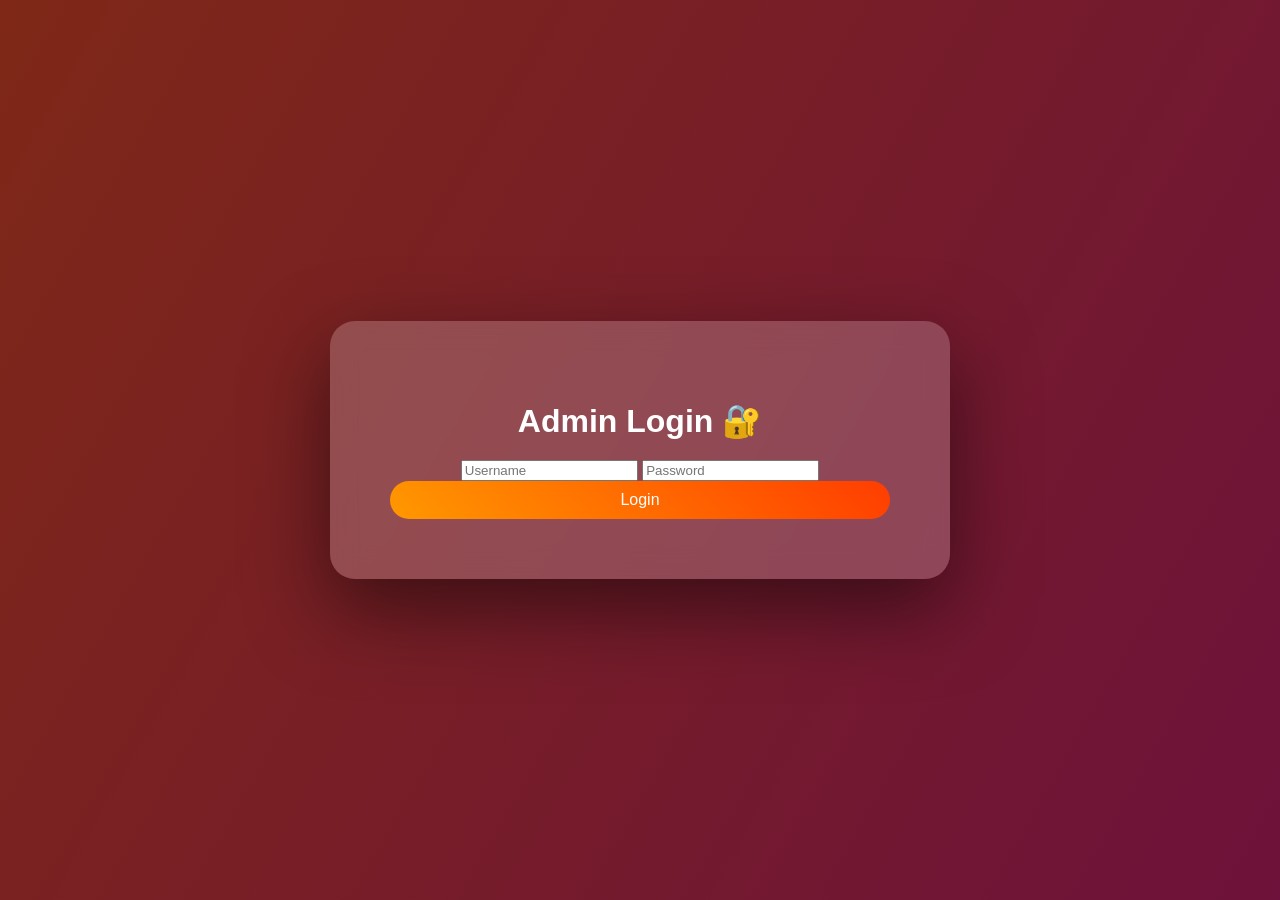
==== admin.html @ b4eac068 "Add files via upload" ====
<!DOCTYPE html>
<html>
<head>
<title>Admin</title>
<link rel="stylesheet" href="style.css">
</head>

<body class="adminBody">

<div class="adminCard">

<h1>Admin Dashboard</h1>

<div id="data"></div>

<button class="logoutBtn" onclick="logout()">Logout</button>

</div>

<script>

if(localStorage.getItem("adminLogin")!="true"){
window.location.href="admin-login.html"
}

let bookings=JSON.parse(localStorage.getItem("bookings")) || []

let text=""

bookings.forEach(b=>{
text+="<p>"+b.name+" → "+b.place+"</p>"
})

document.getElementById("data").innerHTML=text

function logout(){
localStorage.removeItem("adminLogin")
window.location.href="admin-login.html"
}

</script>

</body>
</html>
---- style.css ----
body{
margin:0;
font-family:sans-serif;

background:url("https://images.unsplash.com/photo-1501785888041-af3ef285b470") no-repeat center center fixed;

background-size:cover;

color:white;
}
background-size:600% 600%;
animation:bgMove 10s infinite;
color:#ffffff;
}

@keyframes bgMove{
0%{background-position:0%}
50%{background-position:100%}
100%{background-position:0%}
}

#loader{
position:fixed;
height:100%;
width:100%;
background:black;
display:flex;
justify-content:center;
align-items:center;
z-index:999;
}

header{
position:fixed;
width:100%;
display:flex;
justify-content:space-between;
padding:15px;
background:rgba(255,255,255,0.1);
backdrop-filter:blur(10px);
}

.menuBtn{
display:none;
font-size:28px;
cursor:pointer;
}

.hero{
height:100vh;
display:flex;
flex-direction:column;
justify-content:center;
align-items:center;
}

button{
padding:12px 25px;
border:none;
background:#ff9800;
border-radius:10px;
cursor:pointer;
}

.slider{
margin-top:100px;
height:500px;
overflow:hidden;
display:flex;
justify-content:center;
align-items:center;
}

.slide{
width:80%;
height:100%;
object-fit:cover;
border-radius:20px;
display:none;
box-shadow:0 10px 30px rgba(0,0,0,0.4);
}

.cards{
display:flex;
justify-content:center;
gap:30px;
padding:40px;
}

.card{
background:white;
color:black;
padding:40px;
border-radius:20px;
transition:0.4s;
}

.card:hover{
transform:scale(1.1);
}

.formBox{
position:fixed;
top:0;
left:0;
height:100%;
width:100%;
background:rgba(0,0,0,0.7);
display:none;
justify-content:center;
align-items:center;
}

.formContent{
background:white;
color:black;
padding:30px;
border-radius:20px;
display:flex;
flex-direction:column;
gap:10px;
}

footer{
text-align:center;
padding:30px;
background:black;
}

@media(max-width:768px){
.cards{flex-direction:column;align-items:center;}
.menuBtn{display:block;}
nav{display:none;flex-direction:column;background:black;position:absolute;top:60px;right:0;padding:20px;}
nav.active{display:flex;}
}
body::before{
content:"";
position:fixed;
top:0;
left:0;
width:100%;
height:100%;
background:rgba(0,0,0,0.5);
z-index:-1;
}
footer{
background:black;
color:white;
text-align:center;
padding:20px;
}

/* BOOK NOW BUTTON */

.bookBtn{
display:inline-block;
margin-top:20px;
padding:18px 45px;
font-size:22px;
font-weight:bold;
color:white;
text-decoration:none;
background:linear-gradient(45deg,#ff9800,#ff3d00);
border-radius:50px;
transition:0.4s;
box-shadow:0 10px 25px rgba(0,0,0,0.4);
animation:pulse 2s infinite;
}

.bookBtn:hover{
transform:scale(1.1);
box-shadow:0 15px 40px rgba(0,0,0,0.6);
background:linear-gradient(45deg,#ff3d00,#ff9800);
}

@keyframes pulse{
0%{box-shadow:0 0 0 0 rgba(255,152,0,0.7);}
70%{box-shadow:0 0 0 25px rgba(255,152,0,0);}
100%{box-shadow:0 0 0 0 rgba(255,152,0,0);}
}
/* BOOKING PAGE DESIGN */

.bookingBody{
height:100vh;
background:url("https://images.unsplash.com/photo-1501785888041-af3ef285b470") center/cover no-repeat;
display:flex;
justify-content:center;
align-items:center;
font-family:Arial;
}

.bookingBox{
background:rgba(255,255,255,0.15);
backdrop-filter:blur(15px);
padding:40px;
border-radius:20px;
width:450px;
box-shadow:0 20px 50px rgba(0,0,0,0.5);
animation:fadeIn 1s;
}

.bookingBox h1,
.bookingBox h2{
color:white;
margin-bottom:10px;
}

.bookingBox input{
width:100%;
padding:12px;
margin-bottom:15px;
border:none;
border-radius:10px;
}

.nextBtn{
width:100%;
padding:10px;
background:linear-gradient(45deg,#ff9800,#ff3d00);
border:none;
border-radius:25px;
color:white;
font-size:16px;
cursor:pointer;
transition:0.4s;
}

.nextBtn:hover{
transform:scale(1.05);
}

@keyframes fadeIn{
from{opacity:0;transform:translateY(40px);}
to{opacity:1;transform:translateY(0);}
}
/* DESTINATION PAGE */

.destBody{
height:100vh;
background:url("https://images.unsplash.com/photo-1501785888041-af3ef285b470") center/cover no-repeat;
display:flex;
justify-content:center;
align-items:center;
}

.destBox{
background:rgba(255,255,255,0.15);
backdrop-filter:blur(15px);
padding:50px;
border-radius:20px;
text-align:center;
color:white;
animation:zoomIn 1s;
}

.payBtn{
display:inline-block;
margin-top:20px;
padding:15px 40px;
background:linear-gradient(45deg,#ff9800,#ff3d00);
border-radius:30px;
text-decoration:none;
color:white;
font-size:20px;
transition:0.3s;
}

.payBtn:hover{
transform:scale(1.1);
}


/* PAYMENT PAGE */

.payBody{
height:100vh;
background:url("https://images.unsplash.com/photo-1526772662000-3f88f10405ff") center/cover no-repeat;
display:flex;
justify-content:center;
align-items:center;
}

.payBox{
background:rgba(255,255,255,0.2);
padding:50px;
border-radius:20px;
text-align:center;
color:white;
animation:zoomIn 1s;
}

.confirmBtn{
padding:15px 40px;
background:green;
border:none;
border-radius:30px;
color:white;
font-size:20px;
cursor:pointer;
}

@keyframes zoomIn{
from{transform:scale(0.5);opacity:0;}
to{transform:scale(1);opacity:1;}
}
/* DESTINATION ULTRA DESIGN */

.destBody{
height:100vh;
background:url("https://images.unsplash.com/photo-1526772662000-3f88f10405ff") center/cover fixed;
display:flex;
justify-content:center;
align-items:center;
font-family:Arial;
overflow:hidden;
}

.destOverlay{
position:absolute;
width:100%;
height:100%;
background:linear-gradient(to right,rgba(0,0,0,0.6),rgba(0,0,0,0.2));
}

.destCard{
position:relative;
background:rgba(255,255,255,0.15);
backdrop-filter:blur(20px);
padding:60px;
border-radius:25px;
text-align:center;
color:white;
width:500px;
animation:slideUp 1.2s ease;
box-shadow:0 30px 80px rgba(0,0,0,0.6);
}

.destCard h1{
font-size:40px;
margin-bottom:20px;
animation:textGlow 2s infinite alternate;
}

.tagline{
font-size:22px;
margin-bottom:15px;
}

.desc{
font-size:16px;
line-height:1.6;
margin-bottom:30px;
}

.payBtn{
display:inline-block;
padding:16px 45px;
background:linear-gradient(45deg,#ff9800,#ff3d00);
border-radius:40px;
text-decoration:none;
color:white;
font-size:20px;
transition:0.4s;
}

.payBtn:hover{
transform:scale(1.1);
}

@keyframes slideUp{
from{transform:translateY(80px);opacity:0;}
to{transform:translateY(0);opacity:1;}
}

@keyframes textGlow{
from{text-shadow:0 0 10px orange;}
to{text-shadow:0 0 25px red;}
}
/* ADMIN PAGE */

.adminBody{
height:100vh;
background:linear-gradient(120deg,#ff512f,#dd2476);
display:flex;
justify-content:center;
align-items:center;
font-family:Arial;
}

.adminCard{
background:rgba(255,255,255,0.2);
backdrop-filter:blur(15px);
padding:60px;
border-radius:25px;
text-align:center;
color:white;
width:500px;
animation:slideAdmin 1s ease;
box-shadow:0 30px 80px rgba(0,0,0,0.5);
}

.adminCard h1{
margin-bottom:20px;
}

.logoutBtn{
padding:15px 40px;
background:black;
color:white;
border:none;
border-radius:30px;
margin-top:30px;
cursor:pointer;
transition:0.3s;
}

.logoutBtn:hover{
transform:scale(1.1);
}

@keyframes slideAdmin{
from{
transform:translateY(100px);
opacity:0;
}
to{
transform:translateY(0);
opacity:1;
}
}
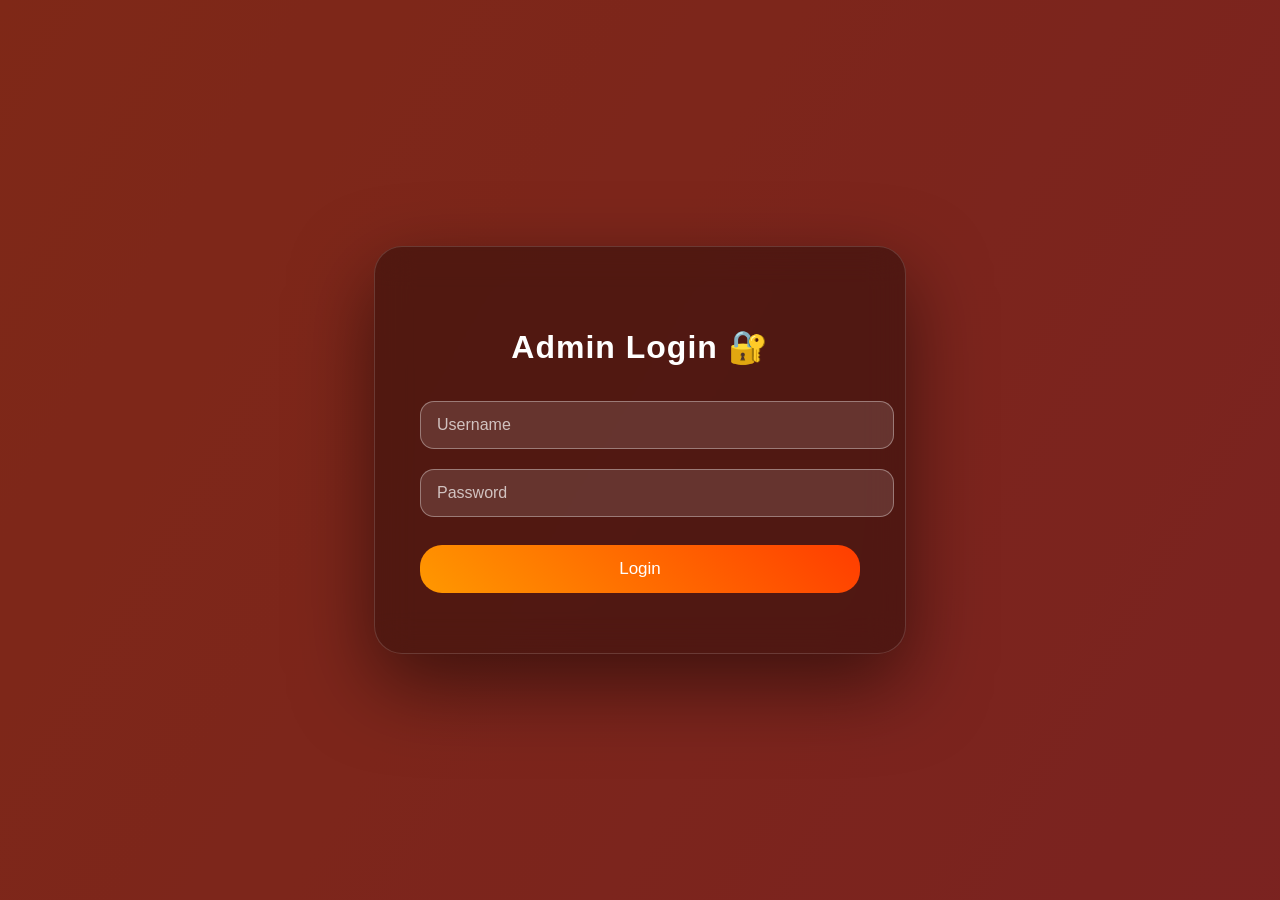
==== commit 8f06664f: "Refactor admin.html to render bookings in a table" ====
--- a/admin.html
+++ b/admin.html
@@ -20,25 +20,66 @@
 <script>
 
 if(localStorage.getItem("adminLogin")!="true"){
-window.location.href="admin-login.html"
+  window.location.href="admin-login.html"
 }
 
-let bookings=JSON.parse(localStorage.getItem("bookings")) || []
+const bookings = JSON.parse(localStorage.getItem("bookings")) || [];
 
-let text=""
+function renderBookingsTable() {
+  if (!bookings.length) {
+    document.getElementById("data").innerHTML = "<p style=\"color:rgba(255,255,255,0.8);\">No bookings yet.</p>";
+    return;
+  }
 
-bookings.forEach(b=>{
-text+="<p>"+b.name+" → "+b.place+"</p>"
-})
+  let table = `
+    <div class="bookingTableWrapper">
+      <table class="bookingTable">
+        <thead>
+          <tr>
+            <th>#</th>
+            <th>Name</th>
+            <th>Phone</th>
+            <th>Email</th>
+            <th>Destination</th>
+            <th>Package</th>
+          </tr>
+        </thead>
+        <tbody>
+  `;
 
-document.getElementById("data").innerHTML=text
+  bookings.forEach((b, index) => {
+    const packageType = b.packageType || b.pkg || "-";
+    const packageAmount = b.packageAmount ? `₹${b.packageAmount}` : "-";
+
+    table += `
+      <tr>
+        <td>${index + 1}</td>
+        <td>${b.name || "-"}</td>
+        <td>${b.phone || "-"}</td>
+        <td>${b.email || "-"}</td>
+        <td>${b.place || "-"}</td>
+        <td>${packageType} ${packageAmount}</td>
+      </tr>
+    `;
+  });
+
+  table += `
+        </tbody>
+      </table>
+    </div>
+  `;
+
+  document.getElementById("data").innerHTML = table;
+}
+
+renderBookingsTable();
 
 function logout(){
-localStorage.removeItem("adminLogin")
-window.location.href="admin-login.html"
+  localStorage.removeItem("adminLogin");
+  window.location.href="admin-login.html";
 }
 
 </script>
 
 </body>
-</html>+</html>
--- a/style.css
+++ b/style.css
@@ -38,6 +38,30 @@
 padding:15px;
 background:rgba(255,255,255,0.1);
 backdrop-filter:blur(10px);
+}
+
+#navMenu {
+display: flex;
+gap: 20px;
+align-items: center;
+}
+
+#navMenu a {
+padding: 10px 20px;
+background: rgba(255,255,255,0.2);
+color: white;
+text-decoration: none;
+border-radius: 25px;
+transition: all 0.3s ease;
+border: 1px solid rgba(255,255,255,0.3);
+font-weight: bold;
+}
+
+#navMenu a:hover {
+background: rgba(255,255,255,0.4);
+transform: scale(1.05);
+box-shadow: 0 5px 15px rgba(0,0,0,0.3);
+color: #ff9800;
 }
 
 .menuBtn{
@@ -80,23 +104,140 @@
 box-shadow:0 10px 30px rgba(0,0,0,0.4);
 }
 
-.cards{
-display:flex;
-justify-content:center;
-gap:30px;
-padding:40px;
-}
-
-.card{
-background:white;
-color:black;
-padding:40px;
-border-radius:20px;
-transition:0.4s;
-}
-
-.card:hover{
-transform:scale(1.1);
+.cards {
+  display:flex;
+  justify-content:center;
+  gap:30px;
+  padding:40px;
+  flex-wrap: wrap;
+}
+
+.transport {
+  display: flex;
+  justify-content: center;
+  gap: 30px;
+  padding: 40px;
+  flex-wrap: wrap;
+}
+
+.box {
+  background: rgba(255,255,255,0.1);
+  border-radius: 20px;
+  overflow: hidden;
+  width: 300px;
+  height: 200px;
+  text-align: center;
+  transition: 0.3s;
+  box-shadow: 0 10px 30px rgba(0,0,0,0.3);
+}
+
+.box:hover {
+  transform: scale(1.05);
+  box-shadow: 0 15px 40px rgba(0,0,0,0.5);
+}
+
+.box img {
+  width: 100%;
+  height: 150px;
+  object-fit: cover;
+}
+
+.box h3 {
+  color: white;
+  margin: 10px 0;
+  font-size: 24px;
+  font-weight: bold;
+}
+
+.card {
+  background: linear-gradient(135deg, #ff9800, #ff3d00);
+  color: white;
+  padding: 40px;
+  border-radius: 25px;
+  transition: 0.5s;
+  box-shadow: 0 15px 30px rgba(0,0,0,0.5);
+  text-align: center;
+  position: relative;
+  overflow: hidden;
+}
+
+.card:hover {
+  transform: scale(1.1) rotate(-2deg);
+  box-shadow: 0 25px 50px rgba(255,60,0,0.7);
+}
+
+.card h3 {
+  font-family: 'Orbitron', sans-serif; /* stylish futuristic font */
+  font-size: 32px;
+  background: linear-gradient(90deg, #ffffff, #ffeb3b, #ff3d00); /* bright gradient */
+  -webkit-background-clip: text;
+  -webkit-text-fill-color: transparent;
+  text-transform: uppercase;
+  letter-spacing: 2px;
+  animation: glowText 2s infinite alternate;
+  position: relative;
+}
+
+@keyframes glowText {
+  0% {
+    text-shadow: 0 0 5px #ffffff, 0 0 10px #ffeb3b, 0 0 15px #ff3d00;
+  }
+  50% {
+    text-shadow: 0 0 15px #ffffff, 0 0 25px #ffeb3b, 0 0 35px #ff3d00;
+  }
+  100% {
+    text-shadow: 0 0 5px #ffffff, 0 0 10px #ffeb3b, 0 0 15px #ff3d00;
+  }
+}
+
+/* Optional moving underline */
+.card h3::after {
+  content: '';
+  display: block;
+  width: 50px;
+  height: 3px;
+  background: #ffeb3b; /* bright yellow underline */
+  margin: 8px auto 0;
+  border-radius: 2px;
+  animation: slideUnderline 2s infinite alternate;
+}
+
+@keyframes slideUnderline {
+  0% { transform: translateX(0); }
+  100% { transform: translateX(20px); }
+}
+
+@keyframes textGradient {
+  0% { background-position: 0% }
+  50% { background-position: 100% }
+  100% { background-position: 0% }
+}
+
+.card::before {
+  content: "";
+  position: absolute;
+  width: 150%;
+  height: 150%;
+  top: -50%;
+  left: -50%;
+  background: radial-gradient(circle, rgba(255,255,255,0.2) 0%, transparent 70%);
+  transform: rotate(45deg);
+  pointer-events: none;
+}
+
+.role {
+  display: inline-block;
+  padding: 5px 12px;
+  border-radius: 20px;
+  background: rgba(255,255,255,0.2);
+  color: white;
+  font-size: 14px;
+  margin-top: 10px;
+  transition: 0.3s;
+}
+
+.card:hover .role {
+  background: rgba(255,255,255,0.5);
 }
 
 .formBox{
@@ -132,6 +273,8 @@
 .menuBtn{display:block;}
 nav{display:none;flex-direction:column;background:black;position:absolute;top:60px;right:0;padding:20px;}
 nav.active{display:flex;}
+.transport { flex-direction: column; align-items: center; }
+.transport .box { width: 80%; max-width: 300px; }
 }
 body::before{
 content:"";
@@ -379,52 +522,136 @@
 /* ADMIN PAGE */
 
 .adminBody{
-height:100vh;
-background:linear-gradient(120deg,#ff512f,#dd2476);
-display:flex;
-justify-content:center;
-align-items:center;
-font-family:Arial;
+  height:100vh;
+  background: linear-gradient(120deg, #ff512f, #dd2476);
+  background-size: 400% 400%;
+  animation: adminBg 12s ease infinite;
+  display:flex;
+  justify-content:center;
+  align-items:center;
+  font-family: Arial, sans-serif;
 }
 
 .adminCard{
-background:rgba(255,255,255,0.2);
-backdrop-filter:blur(15px);
-padding:60px;
-border-radius:25px;
-text-align:center;
-color:white;
-width:500px;
-animation:slideAdmin 1s ease;
-box-shadow:0 30px 80px rgba(0,0,0,0.5);
+  background: rgba(0, 0, 0, 0.35);
+  backdrop-filter: blur(18px);
+  padding: 60px 45px;
+  border-radius: 28px;
+  text-align: center;
+  color: white;
+  width: 440px;
+  max-width: 90%;
+  animation: slideAdmin 0.8s ease;
+  box-shadow: 0 30px 80px rgba(0, 0, 0, 0.5);
+  border: 1px solid rgba(255, 255, 255, 0.15);
 }
 
 .adminCard h1{
-margin-bottom:20px;
-}
-
-.logoutBtn{
-padding:15px 40px;
-background:black;
-color:white;
-border:none;
-border-radius:30px;
-margin-top:30px;
-cursor:pointer;
-transition:0.3s;
-}
-
-.logoutBtn:hover{
-transform:scale(1.1);
+  margin-bottom: 25px;
+  letter-spacing: 1px;
+}
+
+.bookingTableWrapper {
+  width: 100%;
+  overflow-x: auto;
+  margin-top: 24px;
+  padding-bottom: 10px;
+}
+
+.bookingTable {
+  width: 100%;
+  min-width: 680px;
+  border-collapse: collapse;
+  table-layout: fixed;
+}
+
+.bookingTable th,
+.bookingTable td {
+  padding: 12px 14px;
+  border: 1px solid rgba(255, 255, 255, 0.18);
+  text-align: left;
+  white-space: nowrap;
+  overflow: hidden;
+  text-overflow: ellipsis;
+}
+
+.bookingTable th {
+  background: rgba(255, 255, 255, 0.12);
+  color: #fff;
+  font-weight: 600;
+  letter-spacing: 0.5px;
+}
+
+.bookingTable tbody tr {
+  transition: background 0.2s ease;
+}
+
+.bookingTable tr:nth-child(even) {
+  background: rgba(255, 255, 255, 0.08);
+}
+
+.bookingTable tr:hover {
+  background: rgba(255, 255, 255, 0.15);
+}
+
+.bookingTable td:nth-child(1) {
+  width: 40px;
+  text-align: center;
+}
+
+.bookingTable td:nth-child(6) {
+  max-width: 140px;
+}
+
+.adminCard input {
+  width: 100%;
+  padding: 14px 16px;
+  margin: 10px 0;
+  border-radius: 14px;
+  border: 1px solid rgba(255, 255, 255, 0.35);
+  background: rgba(255, 255, 255, 0.12);
+  color: white;
+  font-size: 16px;
+  outline: none;
+  transition: 0.3s;
+}
+
+.adminCard input::placeholder {
+  color: rgba(255, 255, 255, 0.7);
+}
+
+.adminCard input:focus {
+  border-color: rgba(255, 255, 255, 0.7);
+  box-shadow: 0 0 15px rgba(255, 255, 255, 0.3);
+  background: rgba(255, 255, 255, 0.18);
+}
+
+.adminCard .nextBtn {
+  margin-top: 18px;
+  width: 100%;
+  padding: 14px 0;
+  border-radius: 22px;
+  font-size: 17px;
+}
+
+.adminCard .nextBtn:hover {
+  transform: scale(1.03);
+  box-shadow: 0 14px 28px rgba(255, 152, 0, 0.4);
+}
+
+@keyframes adminBg {
+  0% { background-position: 0% 50%; }
+  50% { background-position: 100% 50%; }
+  100% { background-position: 0% 50%; }
 }
 
 @keyframes slideAdmin{
-from{
-transform:translateY(100px);
-opacity:0;
-}
-to{
-transform:translateY(0);
-opacity:1;
-}
-}+  from{
+    transform: translateY(80px);
+    opacity: 0;
+  }
+  to{
+    transform: translateY(0);
+    opacity: 1;
+  }
+}
